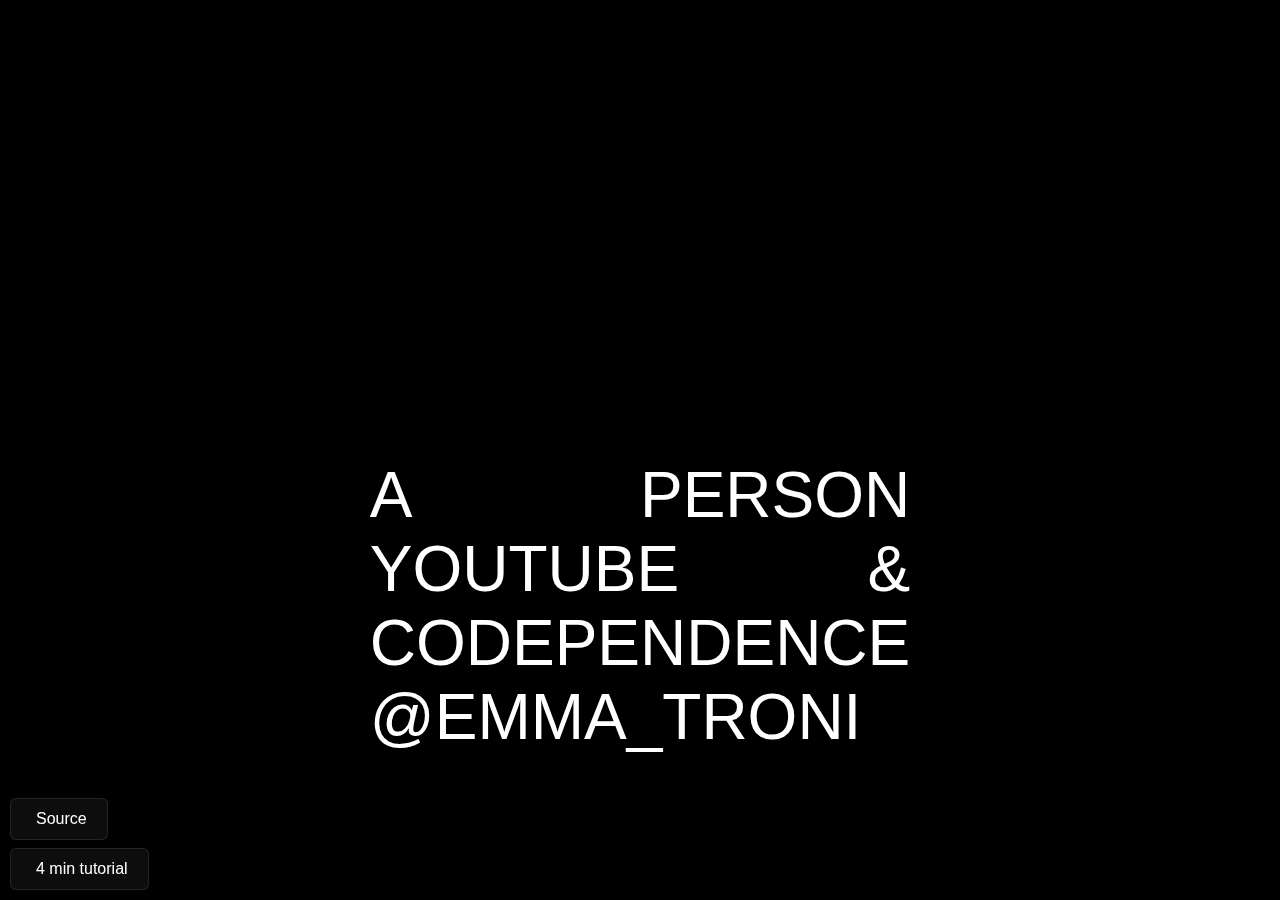
==== animation/hover-effect/index.html @ fa752dc1 "hover effect" ====
<!DOCTYPE html>
<html lang="en">
<head>
    <meta charset="UTF-8">
    <meta http-equiv="X-UA-Compatible" content="IE=edge">
    <meta name="viewport" content="width=device-width, initial-scale=1.0">
    <title>Document</title>
    <link rel="stylesheet" href="style.css">
    <link rel="preconnect" href="https://fonts.googleapis.com">
<link rel="preconnect" href="https://fonts.gstatic.com" crossorigin>
<link href="https://fonts.googleapis.com/css2?family=Raleway:ital,wght@0,100;0,500;1,100&display=swap" rel="stylesheet">


/head>
<body>
    <div id="text"><div id="text">
        <div class="line">
          <p class="word">A</p>
          <p class="word">Person</p>
        </div>
      
        <div class="line">
          <p class="word">YouTube</p>
          <p class="word">&</p>
        </div>
      
        <div class="line">
          <p class="word">CodePendence</p>
        </div>
        
        <div class="line">
          <a 
             id="insta-link" 
             href="https://www.instagram.com/emma_troni/" 
             target="_blank" 
             class="word fancy"
          >
            @emma_troni
          </a>
        </div>
      </div>
      
      <a id="source-link" class="meta-link" href="https://www.nathansmith.design" target="_blank">
        <i class="fa-solid fa-link"></i>
        <span>Source</span>
      </a>
      <a id="yt-link" class="meta-link" href="https://youtu.be/owpaafxvkjU" target="_blank">
        <i class="fa-brands fa-youtube"></i>
        <span>4 min tutorial</span>
      </a>
      
<script type="text/javascript">
  const rand = (min, max) => Math.floor(Math.random() * (max - min + 1)) + min;

const enhance = id => {
  const element = document.getElementById(id),
        text = element.innerText.split("");
  
  element.innerText = "";
  
  text.forEach((value, index) => {
    const outer = document.createElement("span");
    
    outer.className = "outer";
    
    const inner = document.createElement("span");
    
    inner.className = "inner";
    
    inner.style.animationDelay = `${rand(-5000, 0)}ms`;
    
    const letter = document.createElement("span");
    
    letter.className = "letter";
    
    letter.innerText = value;
    
    letter.style.animationDelay = `${index * 1000 }ms`;
    
    inner.appendChild(letter);    
    
    outer.appendChild(inner);    
    
    element.appendChild(outer);
  });
}

enhance("channel-link");
</script>
</body>

</html>
---- animation/hover-effect/style.css ----
:root {  
    --green: rgb(42, 252, 152);
    --blue: rgb(41, 121, 255);
  }
  
  @keyframes float {
    from, to {
      transform: translateY(-0%);
    }
    
    50% {    
      transform: translateY(-3%);
    }
  }
  
  @keyframes background-pan {
    from {
      background-position: 1000% center;
    }
    
    to {
      background-position: 0% center;
    }
  }
  
  body {
    height: 100vh;
    background-color: black;
    margin: 0rem;
    overflow: hidden;
    display: grid;
    place-items: center;
  }
  
  .line {
    display: flex;
    justify-content: space-between;
  }
  
  .word {
    color: white;
    font-size: clamp(2rem, 5vw, 10rem);
    font-family: "Rubik", sans-serif;
    margin: 0rem;
    text-transform: uppercase;
    transition: opacity 250ms ease;
  }
  
  a {
    text-decoration: none;
  }
  
  #text:has(.fancy:hover) .word:not(.fancy:hover) {
    opacity: 0.2;
  }
  
  .fancy span {
    display: inline-block;
  }
  
  .fancy > .outer {
    transition: transform 350ms ease;
  }
  
  .fancy:hover > .outer {
    transition-duration: 800ms;
  }
  
  .fancy:hover > .outer > .inner {
    animation: float 5s ease infinite;
  }
  
  .fancy:hover > .outer > .inner > .letter {
    background: linear-gradient(
      to right,
      var(--blue),
      var(--green),
      var(--blue)
    );
    background-size: 1000%;
    -webkit-background-clip: text;
    -webkit-text-fill-color: transparent;
    animation: background-pan 150s linear infinite;
  }
  
  .fancy:hover > .outer:nth-child(1) {
    transform: translate(-80%, 60%) rotate(8deg);
  }
  
  .fancy:hover > .outer:nth-child(2) {
    transform: translate(-40%, 20%) rotate(4deg);
  }
  
  .fancy:hover > .outer:nth-child(3) {
    transform: translate(-10%, 60%) rotate(-6deg);
  }
  
  .fancy:hover > .outer:nth-child(4) {
    transform: translate(0%, 8%) rotate(-8deg);
  }
  
  .fancy:hover > .outer:nth-child(5) {
    transform: translate(0%, -20%) rotate(5deg);
  }
  
  .fancy:hover > .outer:nth-child(6) {
    transform: translate(0%, 20%) rotate(-3deg);
  }
  
  .fancy:hover > .outer:nth-child(7) {
    transform: translate(0%, -40%) rotate(-5deg);
  }
  
  .fancy:hover > .outer:nth-child(8) {
    transform: translate(0%, 15%) rotate(10deg);
  }
  
  .fancy:hover > .outer:nth-child(9) {
    transform: translate(0%, -50%) rotate(8deg);
  }
  
  .fancy:hover > .outer:nth-child(10) {
    transform: translate(0%, 15%) rotate(-6deg);
  }
  
  .fancy:hover > .outer:nth-child(11) {
    transform: translate(50%, -10%) rotate(-3deg);
  }
  
  .fancy:hover > .outer:nth-child(12) {
    transform: translate(120%, -30%) rotate(-10deg);
  }
  
  /* -- YouTube Link Styles -- */
  
  body.menu-toggled > .meta-link > span {
    color: rgb(30, 30, 30);
  }
  
  #source-link {
    bottom: 60px;
  }
  
  #source-link > i {
    color: rgb(94, 106, 210);
  }
  
  #yt-link > i {
    color: rgb(239, 83, 80);
  }
  
  .meta-link {
    align-items: center;
    backdrop-filter: blur(3px);
    background-color: rgba(255, 255, 255, 0.05);
    border: 1px solid rgba(255, 255, 255, 0.1);
    border-radius: 6px;
    bottom: 10px;
    box-shadow: 2px 2px 2px rgba(0, 0, 0, 0.1);
    cursor: pointer;  
    display: inline-flex;
    gap: 5px;
    left: 10px;
    padding: 10px 20px;
    position: fixed;
    text-decoration: none;
    transition: background-color 400ms, border-color 400ms;
    z-index: 10000;
  }
  
  .meta-link:hover {
    background-color: rgba(255, 255, 255, 0.1);
    border: 1px solid rgba(255, 255, 255, 0.2);
  }
  
  .meta-link > i, .meta-link > span {
    height: 20px;
    line-height: 20px;
  }
  
  .meta-link > span {
    color: white;
    font-family: "Rubik", sans-serif;
    font-weight: 500;
  }
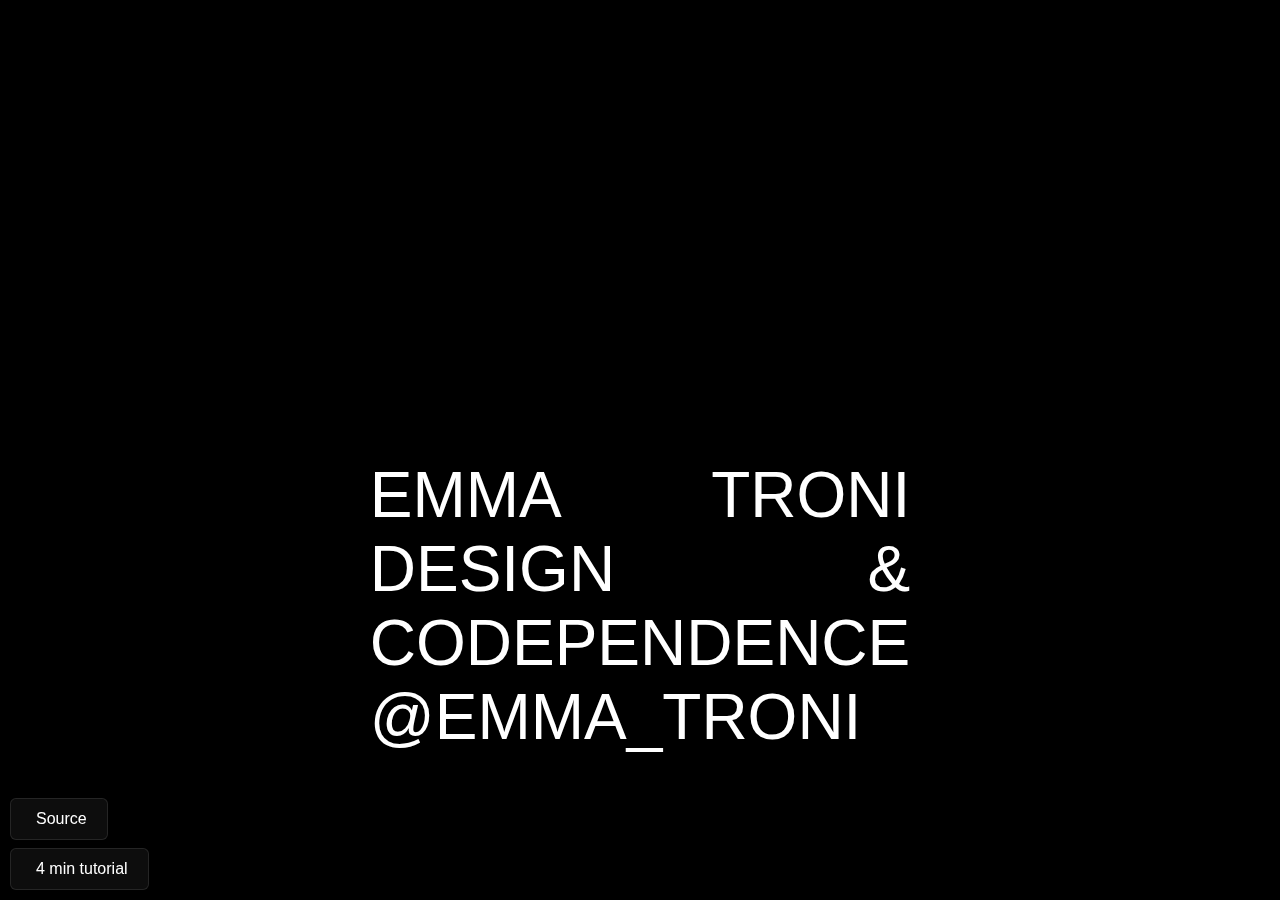
==== commit 0f13b4dc: "emmatroni.com active" ====
--- a/animation/hover-effect/index.html
+++ b/animation/hover-effect/index.html
@@ -4,7 +4,7 @@
     <meta charset="UTF-8">
     <meta http-equiv="X-UA-Compatible" content="IE=edge">
     <meta name="viewport" content="width=device-width, initial-scale=1.0">
-    <title>Document</title>
+    <title>Emma Troni</title>
     <link rel="stylesheet" href="style.css">
     <link rel="preconnect" href="https://fonts.googleapis.com">
 <link rel="preconnect" href="https://fonts.gstatic.com" crossorigin>
@@ -15,12 +15,12 @@
 <body>
     <div id="text"><div id="text">
         <div class="line">
-          <p class="word">A</p>
-          <p class="word">Person</p>
+          <p class="word">Emma</p>
+          <p class="word">Troni</p>
         </div>
       
         <div class="line">
-          <p class="word">YouTube</p>
+          <p class="word">Design</p>
           <p class="word">&</p>
         </div>
       
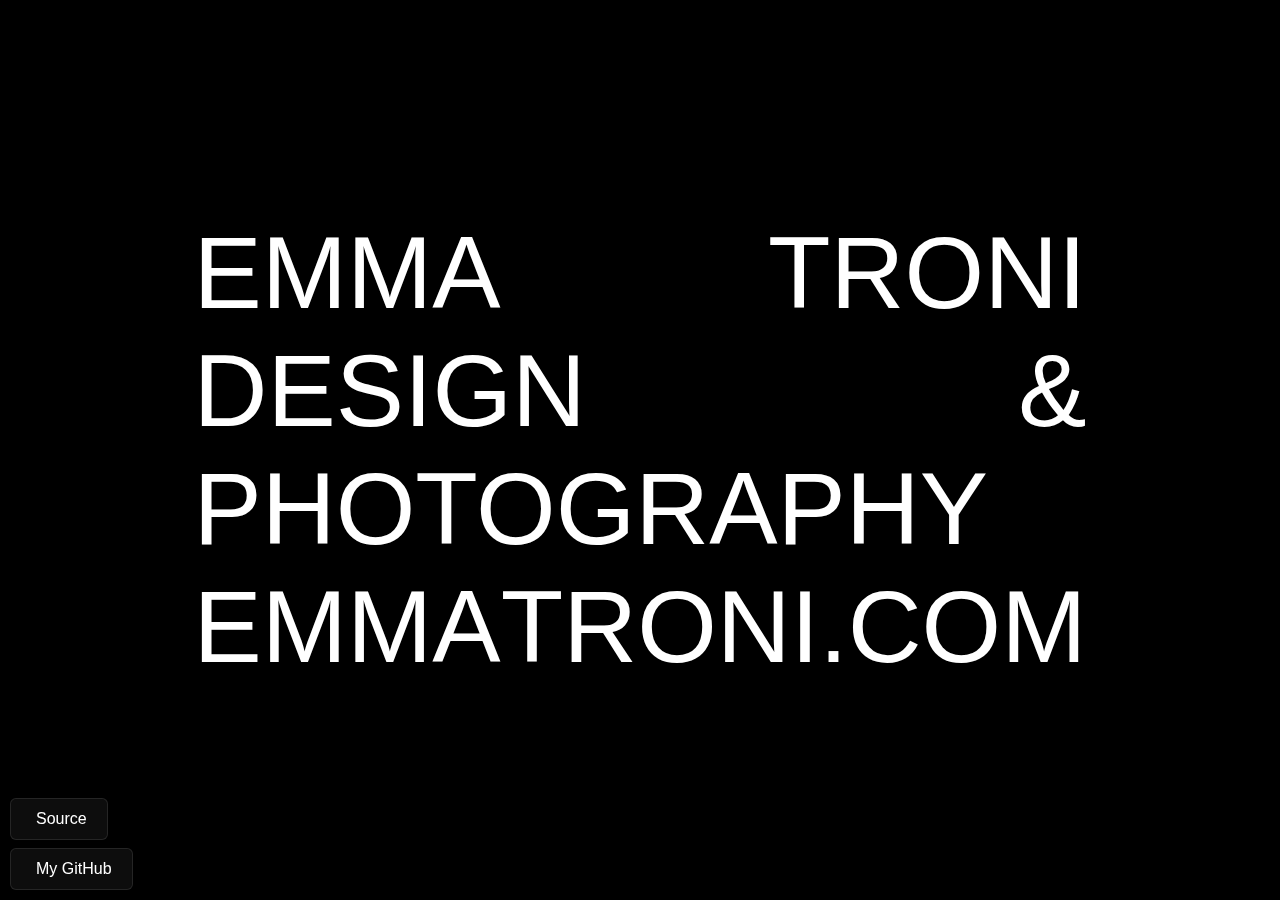
==== commit 5434db32: "New Portfolio" ====
--- a/animation/hover-effect/index.html
+++ b/animation/hover-effect/index.html
@@ -1,56 +1,52 @@
-<!DOCTYPE html>
 <html lang="en">
 <head>
-    <meta charset="UTF-8">
-    <meta http-equiv="X-UA-Compatible" content="IE=edge">
-    <meta name="viewport" content="width=device-width, initial-scale=1.0">
-    <title>Emma Troni</title>
-    <link rel="stylesheet" href="style.css">
-    <link rel="preconnect" href="https://fonts.googleapis.com">
-<link rel="preconnect" href="https://fonts.gstatic.com" crossorigin>
-<link href="https://fonts.googleapis.com/css2?family=Raleway:ital,wght@0,100;0,500;1,100&display=swap" rel="stylesheet">
+  <meta charset="UTF-8">
+  <meta name="viewport" content="width=device-width, initial-scale=1.0">
+  <title>Hover</title>
+  <link rel="stylesheet" href="style.css">
 
+</head>
+<body>
+  <div id="text"><div id="text">
+    <div class="line">
+      <p class="word">Emma</p>
+      <p class="word">Troni</p>
+    </div>
+  
+    <div class="line">
+      <p class="word">Design</p>
+      <p class="word">&</p>
+    </div>
+  
+    <div class="line">
+      <p class="word">Photography</p>
+    </div>
+    
+    <div class="line">
+      <a 
+         id="channel-link" 
+         href="https://emmatroni.com" 
+         target="_blank" 
+         class="word fancy"
+      >
+        emmatroni.com
+      </a>
+    </div>
+  </div>
+  
+  <a id="source-link" class="meta-link" href="https://www.nathansmith.design" target="_blank">
+    <i class="fa-solid fa-link"></i>
+    <span>Source</span>
+  </a>
+  
+  <a id="yt-link" class="meta-link" href="https://github.com/emmatroni/portfolio" target="_blank">
+    <i class="fa-brands fa-youtube"></i>
+    <span>My GitHub</span>
+  </a>
 
-/head>
-<body>
-    <div id="text"><div id="text">
-        <div class="line">
-          <p class="word">Emma</p>
-          <p class="word">Troni</p>
-        </div>
-      
-        <div class="line">
-          <p class="word">Design</p>
-          <p class="word">&</p>
-        </div>
-      
-        <div class="line">
-          <p class="word">CodePendence</p>
-        </div>
-        
-        <div class="line">
-          <a 
-             id="insta-link" 
-             href="https://www.instagram.com/emma_troni/" 
-             target="_blank" 
-             class="word fancy"
-          >
-            @emma_troni
-          </a>
-        </div>
-      </div>
-      
-      <a id="source-link" class="meta-link" href="https://www.nathansmith.design" target="_blank">
-        <i class="fa-solid fa-link"></i>
-        <span>Source</span>
-      </a>
-      <a id="yt-link" class="meta-link" href="https://youtu.be/owpaafxvkjU" target="_blank">
-        <i class="fa-brands fa-youtube"></i>
-        <span>4 min tutorial</span>
-      </a>
-      
-<script type="text/javascript">
-  const rand = (min, max) => Math.floor(Math.random() * (max - min + 1)) + min;
+    <!-- javascript-: sidemenu-->
+    <script>
+    const rand = (min, max) => Math.floor(Math.random() * (max - min + 1)) + min;
 
 const enhance = id => {
   const element = document.getElementById(id),
@@ -86,7 +82,6 @@
 }
 
 enhance("channel-link");
-</script>
+  </script>
 </body>
-
-</html>
+</html>--- a/animation/hover-effect/style.css
+++ b/animation/hover-effect/style.css
@@ -1,186 +1,188 @@
+:root {  
+  --green: rgb(42, 252, 152);
+  --blue: rgb(41, 121, 255);
+}
 
-:root {  
-    --green: rgb(42, 252, 152);
-    --blue: rgb(41, 121, 255);
+@keyframes float {
+  from, to {
+    transform: translateY(-0%);
   }
   
-  @keyframes float {
-    from, to {
-      transform: translateY(-0%);
-    }
-    
-    50% {    
-      transform: translateY(-3%);
-    }
+  50% {    
+    transform: translateY(-3%);
+  }
+}
+
+@keyframes background-pan {
+  from {
+    background-position: 1000% center;
   }
   
-  @keyframes background-pan {
-    from {
-      background-position: 1000% center;
-    }
-    
-    to {
-      background-position: 0% center;
-    }
+  to {
+    background-position: 0% center;
   }
-  
-  body {
-    height: 100vh;
-    background-color: black;
-    margin: 0rem;
-    overflow: hidden;
-    display: grid;
-    place-items: center;
-  }
-  
-  .line {
-    display: flex;
-    justify-content: space-between;
-  }
-  
-  .word {
-    color: white;
-    font-size: clamp(2rem, 5vw, 10rem);
-    font-family: "Rubik", sans-serif;
-    margin: 0rem;
-    text-transform: uppercase;
-    transition: opacity 250ms ease;
-  }
-  
-  a {
-    text-decoration: none;
-  }
-  
-  #text:has(.fancy:hover) .word:not(.fancy:hover) {
-    opacity: 0.2;
-  }
-  
-  .fancy span {
-    display: inline-block;
-  }
-  
-  .fancy > .outer {
-    transition: transform 350ms ease;
-  }
-  
-  .fancy:hover > .outer {
-    transition-duration: 800ms;
-  }
-  
-  .fancy:hover > .outer > .inner {
-    animation: float 5s ease infinite;
-  }
-  
-  .fancy:hover > .outer > .inner > .letter {
-    background: linear-gradient(
-      to right,
-      var(--blue),
-      var(--green),
-      var(--blue)
+}
+
+body {
+  height: 100vh;
+  background-color: black;
+  margin: 0rem;
+  overflow: hidden;
+  display: grid;
+  place-items: center;
+}
+
+.line {
+  display: flex;
+  justify-content: space-between;
+}
+
+.word {
+  color: white;
+  font-size: clamp(2rem, 8vw, 10rem);
+  font-family: "Rubik", sans-serif;
+  margin: 0rem;
+  text-transform: uppercase;
+  transition: opacity 250ms ease;
+}
+
+a {
+  text-decoration: none;
+}
+
+#text:has(.fancy:hover) .word:not(.fancy:hover) {
+  opacity: 0.2;
+}
+
+.fancy span {
+  display: inline-block;
+}
+
+.fancy > .outer {
+  transition: transform 350ms ease;
+}
+
+.fancy:hover > .outer {
+  transition-duration: 800ms;
+}
+
+.fancy:hover > .outer > .inner {
+  animation: float 5s ease infinite;
+}
+
+.fancy:hover > .outer > .inner > .letter {
+  background: linear-gradient(
+    to right,
+    var(--blue),
+    var(--green),
+    var(--blue)
     );
-    background-size: 1000%;
-    -webkit-background-clip: text;
-    -webkit-text-fill-color: transparent;
-    animation: background-pan 150s linear infinite;
-  }
-  
-  .fancy:hover > .outer:nth-child(1) {
-    transform: translate(-80%, 60%) rotate(8deg);
-  }
-  
-  .fancy:hover > .outer:nth-child(2) {
-    transform: translate(-40%, 20%) rotate(4deg);
-  }
-  
-  .fancy:hover > .outer:nth-child(3) {
-    transform: translate(-10%, 60%) rotate(-6deg);
-  }
-  
-  .fancy:hover > .outer:nth-child(4) {
-    transform: translate(0%, 8%) rotate(-8deg);
-  }
-  
-  .fancy:hover > .outer:nth-child(5) {
-    transform: translate(0%, -20%) rotate(5deg);
-  }
-  
-  .fancy:hover > .outer:nth-child(6) {
-    transform: translate(0%, 20%) rotate(-3deg);
-  }
-  
-  .fancy:hover > .outer:nth-child(7) {
-    transform: translate(0%, -40%) rotate(-5deg);
-  }
-  
-  .fancy:hover > .outer:nth-child(8) {
-    transform: translate(0%, 15%) rotate(10deg);
-  }
-  
-  .fancy:hover > .outer:nth-child(9) {
-    transform: translate(0%, -50%) rotate(8deg);
-  }
-  
-  .fancy:hover > .outer:nth-child(10) {
-    transform: translate(0%, 15%) rotate(-6deg);
-  }
-  
-  .fancy:hover > .outer:nth-child(11) {
-    transform: translate(50%, -10%) rotate(-3deg);
-  }
-  
-  .fancy:hover > .outer:nth-child(12) {
-    transform: translate(120%, -30%) rotate(-10deg);
-  }
-  
-  /* -- YouTube Link Styles -- */
-  
-  body.menu-toggled > .meta-link > span {
-    color: rgb(30, 30, 30);
-  }
-  
-  #source-link {
-    bottom: 60px;
-  }
-  
-  #source-link > i {
-    color: rgb(94, 106, 210);
-  }
-  
-  #yt-link > i {
-    color: rgb(239, 83, 80);
-  }
-  
-  .meta-link {
-    align-items: center;
-    backdrop-filter: blur(3px);
-    background-color: rgba(255, 255, 255, 0.05);
-    border: 1px solid rgba(255, 255, 255, 0.1);
-    border-radius: 6px;
-    bottom: 10px;
-    box-shadow: 2px 2px 2px rgba(0, 0, 0, 0.1);
-    cursor: pointer;  
-    display: inline-flex;
-    gap: 5px;
-    left: 10px;
-    padding: 10px 20px;
-    position: fixed;
-    text-decoration: none;
-    transition: background-color 400ms, border-color 400ms;
-    z-index: 10000;
-  }
-  
-  .meta-link:hover {
-    background-color: rgba(255, 255, 255, 0.1);
-    border: 1px solid rgba(255, 255, 255, 0.2);
-  }
-  
-  .meta-link > i, .meta-link > span {
-    height: 20px;
-    line-height: 20px;
-  }
-  
-  .meta-link > span {
-    color: white;
-    font-family: "Rubik", sans-serif;
-    font-weight: 500;
-  }+  background-size: 1000%;
+  -webkit-background-clip: text;
+  -webkit-text-fill-color: transparent;
+  animation: background-pan 150s linear infinite;
+}
+
+.fancy:hover > .outer:nth-child(1) {
+  transform: translate(-80%, 60%) rotate(8deg);
+}
+
+.fancy:hover > .outer:nth-child(2) {
+  transform: translate(-40%, 20%) rotate(4deg);
+}
+
+.fancy:hover > .outer:nth-child(3) {
+  transform: translate(-10%, 60%) rotate(-6deg);
+}
+
+.fancy:hover > .outer:nth-child(4) {
+  transform: translate(0%, 8%) rotate(-8deg);
+}
+
+.fancy:hover > .outer:nth-child(5) {
+  transform: translate(0%, -20%) rotate(5deg);
+}
+
+.fancy:hover > .outer:nth-child(6) {
+  transform: translate(0%, 20%) rotate(-3deg);
+}
+
+.fancy:hover > .outer:nth-child(7) {
+  transform: translate(0%, -40%) rotate(-5deg);
+}
+
+.fancy:hover > .outer:nth-child(8) {
+  transform: translate(0%, 15%) rotate(10deg);
+}
+
+.fancy:hover > .outer:nth-child(9) {
+  transform: translate(0%, -50%) rotate(8deg);
+}
+
+.fancy:hover > .outer:nth-child(10) {
+  transform: translate(0%, 15%) rotate(-6deg);
+}
+
+.fancy:hover > .outer:nth-child(11) {
+  transform: translate(50%, -10%) rotate(-3deg);
+}
+
+.fancy:hover > .outer:nth-child(12) {
+  transform: translate(120%, 30%) rotate(-10deg);
+}
+
+.fancy:hover > .outer:nth-child(13) {
+  transform: translate(120%, -30%) rotate(-10deg);
+}
+/* -- YouTube Link Styles -- */
+
+body.menu-toggled > .meta-link > span {
+  color: rgb(30, 30, 30);
+}
+
+#source-link {
+  bottom: 60px;
+}
+
+#source-link > i {
+  color: rgb(94, 106, 210);
+}
+
+#yt-link > i {
+  color: rgb(239, 83, 80);
+}
+
+.meta-link {
+  align-items: center;
+  backdrop-filter: blur(3px);
+  background-color: rgba(255, 255, 255, 0.05);
+  border: 1px solid rgba(255, 255, 255, 0.1);
+  border-radius: 6px;
+  bottom: 10px;
+  box-shadow: 2px 2px 2px rgba(0, 0, 0, 0.1);
+  cursor: pointer;  
+  display: inline-flex;
+  gap: 5px;
+  left: 10px;
+  padding: 10px 20px;
+  position: fixed;
+  text-decoration: none;
+  transition: background-color 400ms, border-color 400ms;
+  z-index: 10000;
+}
+
+.meta-link:hover {
+  background-color: rgba(255, 255, 255, 0.1);
+  border: 1px solid rgba(255, 255, 255, 0.2);
+}
+
+.meta-link > i, .meta-link > span {
+  height: 20px;
+  line-height: 20px;
+}
+
+.meta-link > span {
+  color: white;
+  font-family: "Rubik", sans-serif;
+  font-weight: 500;
+}